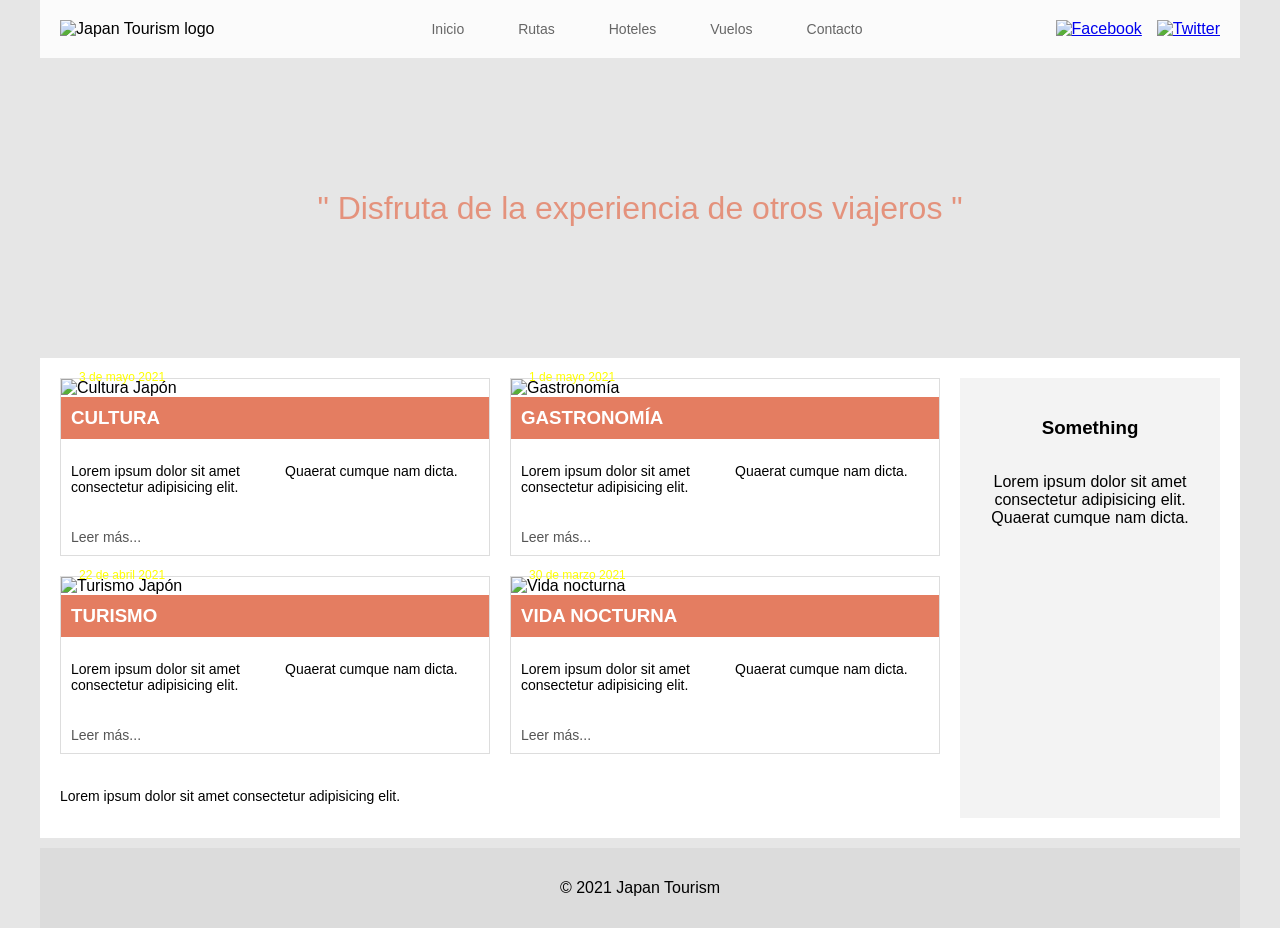
==== level-2/index.html @ e94bac95 "change readme, exercise 4, 5" ====
<!doctype html>
<html lang="en">
  <head>
    <meta charset="UTF-8" />
    <title>Japan Tourism</title>
    <link rel="stylesheet" href="global.css" />
  </head>

  <body>
    <div class="container">
      <header>
        <div class="logo">
          <img src="assets/logo.png" alt="Japan Tourism logo" />
        </div>

        <nav class="nav">
          <a href="#">
            <img src="assets/home.svg" alt="" />
            Inicio
          </a>

          <a href="#">
            <img src="assets/map-search.svg" alt="" />
            Rutas
          </a>

          <a href="#">
            <img src="assets/hotel.svg" alt="" />
            Hoteles
          </a>

          <a href="#">
            <img src="assets/fly.svg" alt="" />
            Vuelos
          </a>

          <a href="#">
            <img src="assets/contact.svg" alt="" />
            Contacto
          </a>
        </nav>

        <div class="social">
          <a href="#">
            <img src="assets/facebook.svg" alt="Facebook" />
          </a>

          <a href="#">
            <img src="assets/twitter.svg" alt="Twitter" />
          </a>
        </div>
      </header>

      <section class="hero">
        <h1>" Disfruta de la experiencia de otros viajeros "</h1>
      </section>

      <main>
        <section class="articles">
          <article>
            <div class="article-image">
              <img src="assets/sakura.jpg" alt="Cultura Japón" />
              <span class="date">3 de mayo 2021</span>
            </div>

            <h3>CULTURA</h3>

            <p>
              Lorem ipsum dolor sit amet consectetur adipisicing elit. Quaerat
              cumque nam dicta.
            </p>

            <a href="#">Leer más...</a>
          </article>

          <article>
            <div class="article-image">
              <img src="assets/comida.jpg" alt="Gastronomía" />
              <span class="date">1 de mayo 2021</span>
            </div>

            <h3>GASTRONOMÍA</h3>

            <p>
              Lorem ipsum dolor sit amet consectetur adipisicing elit. Quaerat
              cumque nam dicta.
            </p>

            <a href="#">Leer más...</a>
          </article>

          <article>
            <div class="article-image">
              <img src="assets/fuji.jpg" alt="Turismo Japón" />
              <span class="date">22 de abril 2021</span>
            </div>

            <h3>TURISMO</h3>

            <p>
              Lorem ipsum dolor sit amet consectetur adipisicing elit. Quaerat
              cumque nam dicta.
            </p>

            <a href="#">Leer más...</a>
          </article>

          <article>
            <div class="article-image">
              <img src="assets/noche.jpg" alt="Vida nocturna" />
              <span class="date">30 de marzo 2021</span>
            </div>

            <h3>VIDA NOCTURNA</h3>

            <p>
              Lorem ipsum dolor sit amet consectetur adipisicing elit. Quaerat
              cumque nam dicta.
            </p>

            <a href="#">Leer más...</a>
          </article>

          <p class="bottom-text">
            Lorem ipsum dolor sit amet consectetur adipisicing elit.
          </p>
        </section>

        <aside class="left-box">
          <h3>Something</h3>

          <p>
            Lorem ipsum dolor sit amet consectetur adipisicing elit. Quaerat
            cumque nam dicta.
          </p>
        </aside>
      </main>

      <footer>
        <p>© 2021 Japan Tourism</p>
      </footer>
    </div>
  </body>
</html>
---- level-2/global.css ----
* {
  box-sizing: border-box;
}

body {
  margin: 0;
  font-family: Arial, Helvetica, sans-serif;
  background: #e6e6e6;
}

.container {
  max-width: 1200px;
  margin: auto;
}

header {
  display: flex;
  align-items: center;
  justify-content: space-between;
  padding: 20px;
  background: rgba(255, 255, 255, 0.85);
}

.logo img {
  height: 50px;
}

.nav {
  display: flex;
  gap: 30px;
}

.nav a {
  display: flex;
  align-items: center;
  gap: 8px;
  text-decoration: none;
  color: #666;
  font-size: 14px;
}

.nav a:hover {
  color: #e47d61;
}

.nav img {
  width: 16px;
  height: 16px;
}

.social {
  display: flex;
  gap: 15px;
}

.social img {
  width: 18px;
  height: 18px;
}

.social img:hover {
  opacity: 0.6;
}

.hero {
  background-image: url("assets/header.jpg");
  background-size: cover;
  background-position: center;
  height: 300px;
  position: relative;
  display: flex;
  align-items: center;
  justify-content: center;
  text-align: center;
}

.hero h1 {
  color: rgba(228, 125, 97, 0.8);
  font-size: 32px;
  font-weight: normal;
}

main {
  display: flex;
  gap: 20px;
  padding: 20px;
  background: white;
}

.articles {
  flex: 4;
  display: grid;
  grid-template-columns: 1fr 1fr;
  gap: 20px;
}

article {
  background: white;
  border: 1px solid #ddd;
}

article a:hover {
  color: #e47d61;
}

.article-image {
  position: relative;
}

.article-image img {
  width: 100%;
  display: block;
}

.date {
  position: absolute;
  bottom: 10px;
  left: 10px;
  color: yellow;
  padding: 3px 8px;
  font-size: 12px;
}

article h3 {
  background: #e47d61;
  color: white;
  padding: 10px;
  margin: 0;
}

article p {
  padding: 10px;
  font-size: 14px;
  column-count: 2;
  column-gap: 20px;
}

article a {
  display: block;
  padding: 10px;
  font-size: 14px;
  text-decoration: none;
  color: #555;
}

.bottom-text {
  grid-column: 1/3;
  font-size: 14px;
}

.left-box {
  flex: 1;
  background: #f3f3f3;
  padding: 20px;
  display: flex;
  flex-direction: column;
  align-items: center;
  text-align: center;
  justify-content: flex-start;
}

footer {
  text-align: center;
  background: #dcdcdc;
  padding: 15px;
  margin-top: 10px;
}

@media (max-width: 800px) {
  main {
    flex-direction: column;
  }

  .articles {
    grid-template-columns: 1fr;
  }

  .bottom-text {
    grid-column: 1;
    text-align: center;
  }
}

@media (max-width: 800px) {
  main {
    display: grid;
    grid-template-columns: 1fr;
  }
}

@media (max-width: 600px) {
  main {
    display: grid;
    grid-template-columns: 1fr;
  }
}
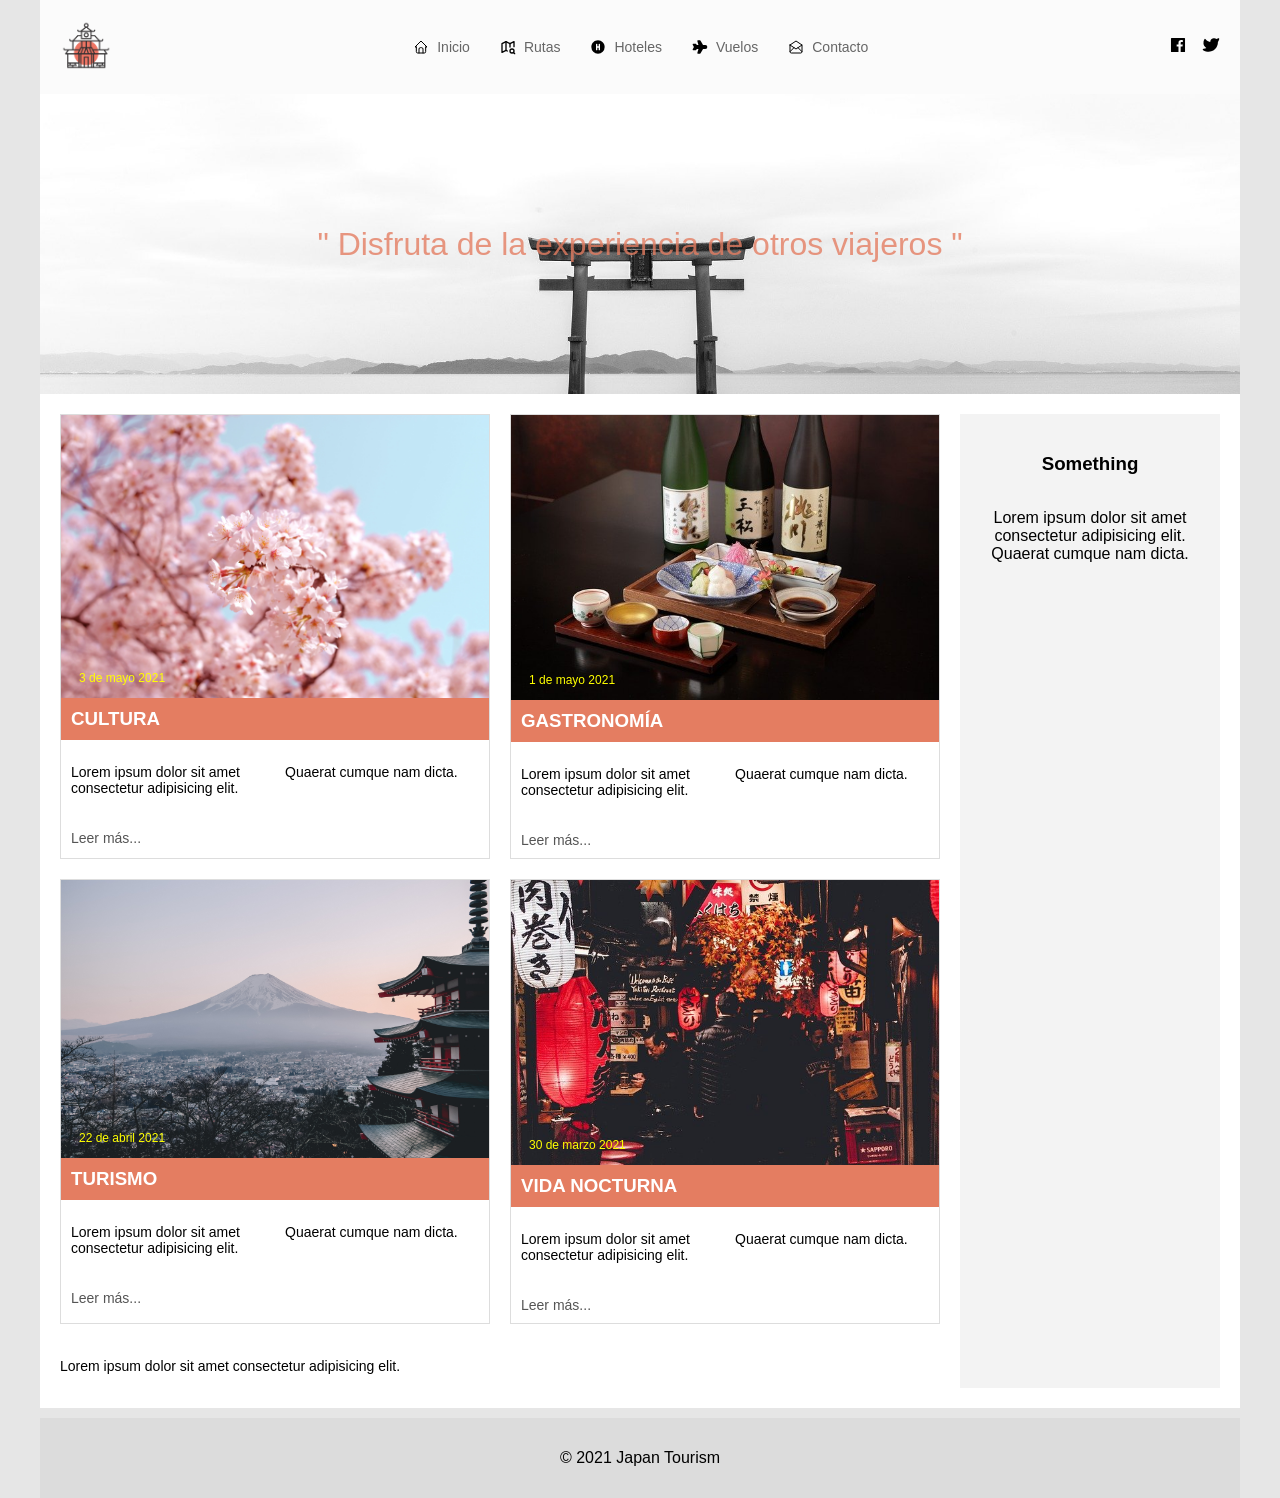
==== commit 00965407: "fix: route folder logo,images of index and global, level 2 and 3" ====
--- a/level-2/index.html
+++ b/level-2/index.html
@@ -10,43 +10,43 @@
     <div class="container">
       <header>
         <div class="logo">
-          <img src="assets/logo.png" alt="Japan Tourism logo" />
+          <img src="../assets/logo.png" alt="Japan Tourism logo" />
         </div>
 
         <nav class="nav">
           <a href="#">
-            <img src="assets/home.svg" alt="" />
+            <img src="../assets/home.svg" alt="" />
             Inicio
           </a>
 
           <a href="#">
-            <img src="assets/map-search.svg" alt="" />
+            <img src="../assets/map-search.svg" alt="" />
             Rutas
           </a>
 
           <a href="#">
-            <img src="assets/hotel.svg" alt="" />
+            <img src="../assets/hotel.svg" alt="" />
             Hoteles
           </a>
 
           <a href="#">
-            <img src="assets/fly.svg" alt="" />
+            <img src="../assets/fly.svg" alt="" />
             Vuelos
           </a>
 
           <a href="#">
-            <img src="assets/contact.svg" alt="" />
+            <img src="../assets/contact.svg" alt="" />
             Contacto
           </a>
         </nav>
 
         <div class="social">
           <a href="#">
-            <img src="assets/facebook.svg" alt="Facebook" />
+            <img src="../assets/facebook.svg" alt="Facebook" />
           </a>
 
           <a href="#">
-            <img src="assets/twitter.svg" alt="Twitter" />
+            <img src="../assets/twitter.svg" alt="Twitter" />
           </a>
         </div>
       </header>
@@ -59,7 +59,7 @@
         <section class="articles">
           <article>
             <div class="article-image">
-              <img src="assets/sakura.jpg" alt="Cultura Japón" />
+              <img src="../assets/sakura.jpg" alt="Cultura Japón" />
               <span class="date">3 de mayo 2021</span>
             </div>
 
@@ -75,7 +75,7 @@
 
           <article>
             <div class="article-image">
-              <img src="assets/comida.jpg" alt="Gastronomía" />
+              <img src="../assets/comida.jpg" alt="Gastronomía" />
               <span class="date">1 de mayo 2021</span>
             </div>
 
@@ -91,7 +91,7 @@
 
           <article>
             <div class="article-image">
-              <img src="assets/fuji.jpg" alt="Turismo Japón" />
+              <img src="../assets/fuji.jpg" alt="Turismo Japón" />
               <span class="date">22 de abril 2021</span>
             </div>
 
@@ -107,7 +107,7 @@
 
           <article>
             <div class="article-image">
-              <img src="assets/noche.jpg" alt="Vida nocturna" />
+              <img src="../assets/noche.jpg" alt="Vida nocturna" />
               <span class="date">30 de marzo 2021</span>
             </div>
 
--- a/level-2/global.css
+++ b/level-2/global.css
@@ -63,7 +63,7 @@
 }
 
 .hero {
-  background-image: url("assets/header.jpg");
+  background-image: url("../assets/header.jpg");
   background-size: cover;
   background-position: center;
   height: 300px;
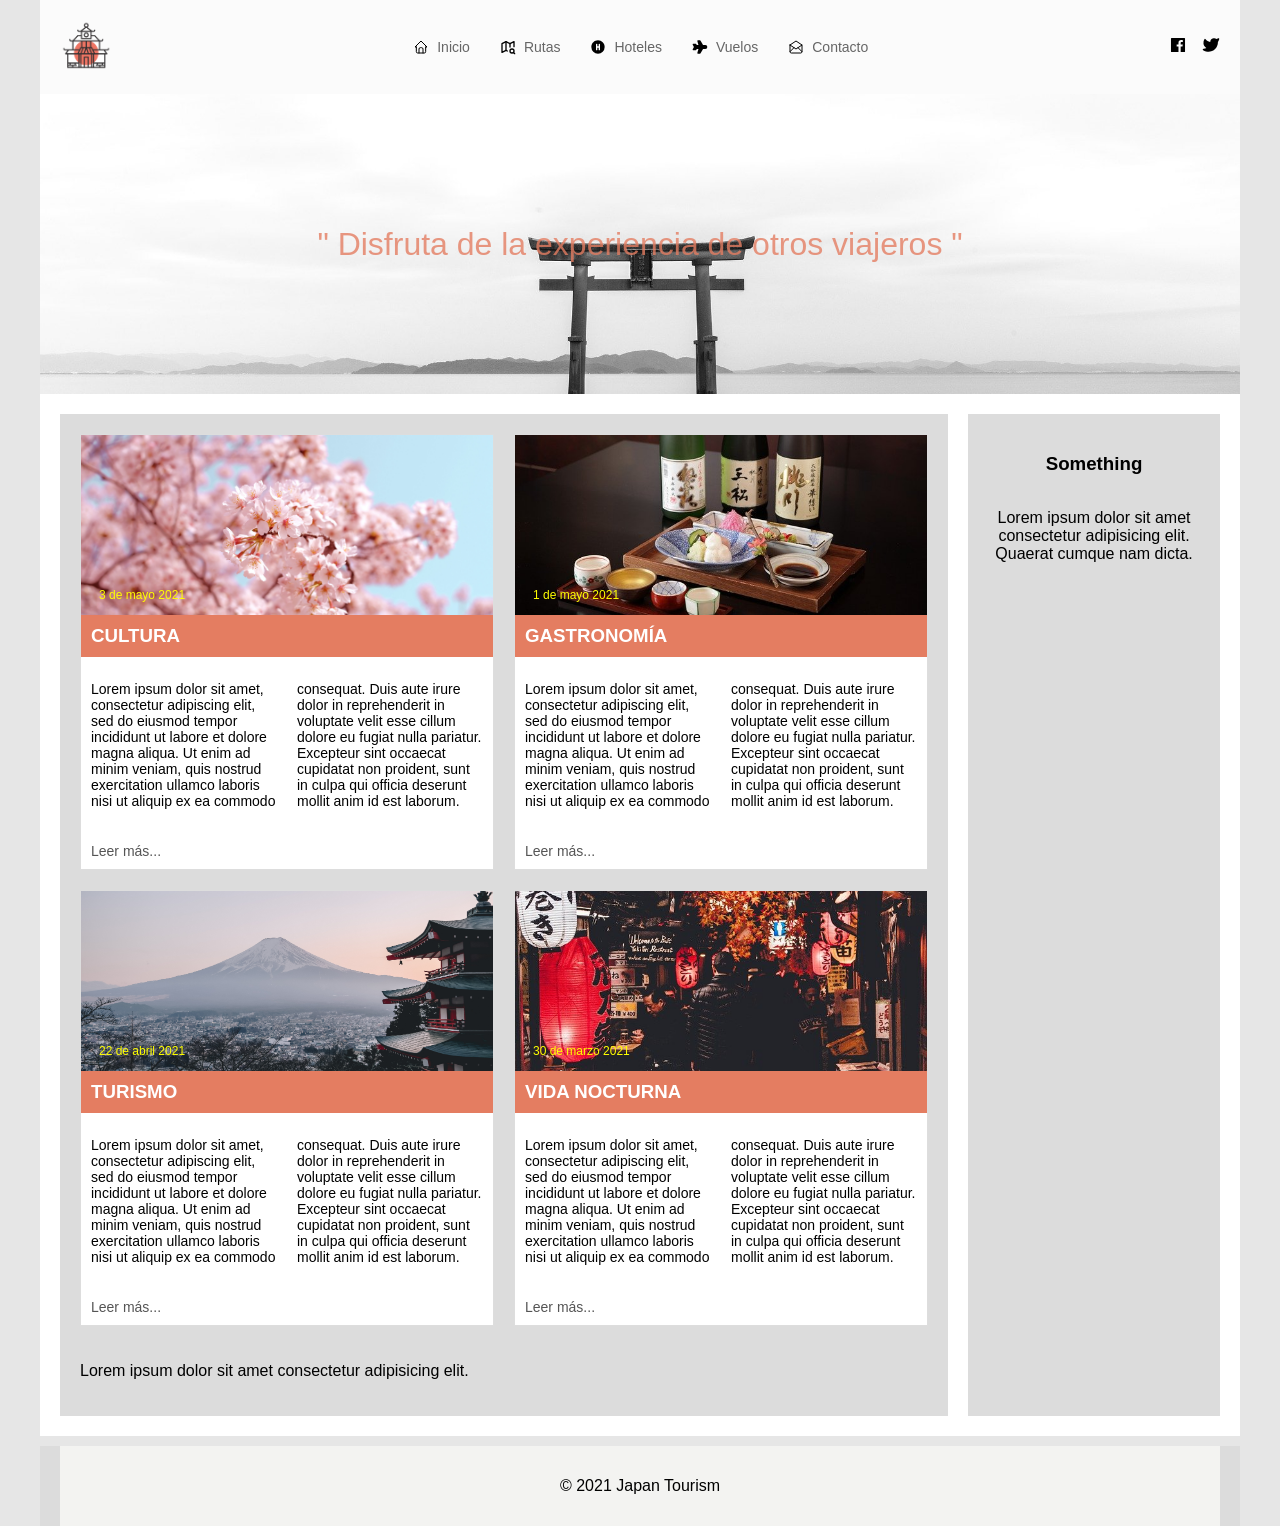
==== commit 5e91336b: "fix: route assets, responsive header, improve article layout image" ====
--- a/level-2/index.html
+++ b/level-2/index.html
@@ -66,8 +66,10 @@
             <h3>CULTURA</h3>
 
             <p>
-              Lorem ipsum dolor sit amet consectetur adipisicing elit. Quaerat
-              cumque nam dicta.
+              Lorem ipsum dolor sit amet, consectetur adipiscing elit, sed do eiusmod tempor incididunt ut labore et dolore magna aliqua.
+              Ut enim ad minim veniam, quis nostrud exercitation ullamco laboris nisi ut aliquip ex ea commodo consequat.
+              Duis aute irure dolor in reprehenderit in voluptate velit esse cillum dolore eu fugiat nulla pariatur.
+              Excepteur sint occaecat cupidatat non proident, sunt in culpa qui officia deserunt mollit anim id est laborum.
             </p>
 
             <a href="#">Leer más...</a>
@@ -82,8 +84,10 @@
             <h3>GASTRONOMÍA</h3>
 
             <p>
-              Lorem ipsum dolor sit amet consectetur adipisicing elit. Quaerat
-              cumque nam dicta.
+              Lorem ipsum dolor sit amet, consectetur adipiscing elit, sed do eiusmod tempor incididunt ut labore et dolore magna aliqua.
+              Ut enim ad minim veniam, quis nostrud exercitation ullamco laboris nisi ut aliquip ex ea commodo consequat.
+              Duis aute irure dolor in reprehenderit in voluptate velit esse cillum dolore eu fugiat nulla pariatur.
+              Excepteur sint occaecat cupidatat non proident, sunt in culpa qui officia deserunt mollit anim id est laborum.
             </p>
 
             <a href="#">Leer más...</a>
@@ -98,8 +102,10 @@
             <h3>TURISMO</h3>
 
             <p>
-              Lorem ipsum dolor sit amet consectetur adipisicing elit. Quaerat
-              cumque nam dicta.
+              Lorem ipsum dolor sit amet, consectetur adipiscing elit, sed do eiusmod tempor incididunt ut labore et dolore magna aliqua.
+              Ut enim ad minim veniam, quis nostrud exercitation ullamco laboris nisi ut aliquip ex ea commodo consequat.
+              Duis aute irure dolor in reprehenderit in voluptate velit esse cillum dolore eu fugiat nulla pariatur.
+              Excepteur sint occaecat cupidatat non proident, sunt in culpa qui officia deserunt mollit anim id est laborum.
             </p>
 
             <a href="#">Leer más...</a>
@@ -114,8 +120,10 @@
             <h3>VIDA NOCTURNA</h3>
 
             <p>
-              Lorem ipsum dolor sit amet consectetur adipisicing elit. Quaerat
-              cumque nam dicta.
+              Lorem ipsum dolor sit amet, consectetur adipiscing elit, sed do eiusmod tempor incididunt ut labore et dolore magna aliqua.
+              Ut enim ad minim veniam, quis nostrud exercitation ullamco laboris nisi ut aliquip ex ea commodo consequat.
+              Duis aute irure dolor in reprehenderit in voluptate velit esse cillum dolore eu fugiat nulla pariatur.
+              Excepteur sint occaecat cupidatat non proident, sunt in culpa qui officia deserunt mollit anim id est laborum.
             </p>
 
             <a href="#">Leer más...</a>
@@ -135,10 +143,13 @@
           </p>
         </aside>
       </main>
+      <div class="container-footer">
+        <footer>
+          <p>© 2021 Japan Tourism</p>
+        </footer>
+      </div>
 
-      <footer>
-        <p>© 2021 Japan Tourism</p>
-      </footer>
     </div>
+
   </body>
 </html>
--- a/level-2/global.css
+++ b/level-2/global.css
@@ -88,6 +88,8 @@
 }
 
 .articles {
+  background: #dcdcdc;
+  padding: 20px;
   flex: 4;
   display: grid;
   grid-template-columns: 1fr 1fr;
@@ -104,12 +106,15 @@
 }
 
 .article-image {
-  position: relative;
+   height: 180px;
+  overflow: hidden;
+   position: relative;
 }
 
 .article-image img {
   width: 100%;
-  display: block;
+  height: 100%;
+  object-fit: cover;
 }
 
 .date {
@@ -145,12 +150,13 @@
 
 .bottom-text {
   grid-column: 1/3;
-  font-size: 14px;
+  display: flex;
+  align-items: center;
 }
 
 .left-box {
   flex: 1;
-  background: #f3f3f3;
+  background: #dcdcdc;
   padding: 20px;
   display: flex;
   flex-direction: column;
@@ -158,10 +164,13 @@
   text-align: center;
   justify-content: flex-start;
 }
-
+.container-footer {
+  background: #dcdcdc;
+  padding:0 20px;
+}
 footer {
   text-align: center;
-  background: #dcdcdc;
+  background: #f3f3f1;
   padding: 15px;
   margin-top: 10px;
 }
@@ -179,12 +188,21 @@
     grid-column: 1;
     text-align: center;
   }
-}
-
-@media (max-width: 800px) {
-  main {
-    display: grid;
-    grid-template-columns: 1fr;
+  
+  header {
+    flex-direction: column;
+    align-items: center;
+    gap: 15px;
+  }
+
+  .nav {
+    flex-direction: column;
+    align-items: center;
+    gap: 10px;
+  }
+
+  .social {
+    justify-content: center;
   }
 }
 
@@ -193,4 +211,19 @@
     display: grid;
     grid-template-columns: 1fr;
   }
-}
+   header {
+    flex-direction: column;
+    align-items: center;
+    gap: 15px;
+  }
+
+  .nav {
+    flex-direction: column;
+    align-items: center;
+    gap: 10px;
+  }
+
+  .social {
+    justify-content: center;
+  }
+}
